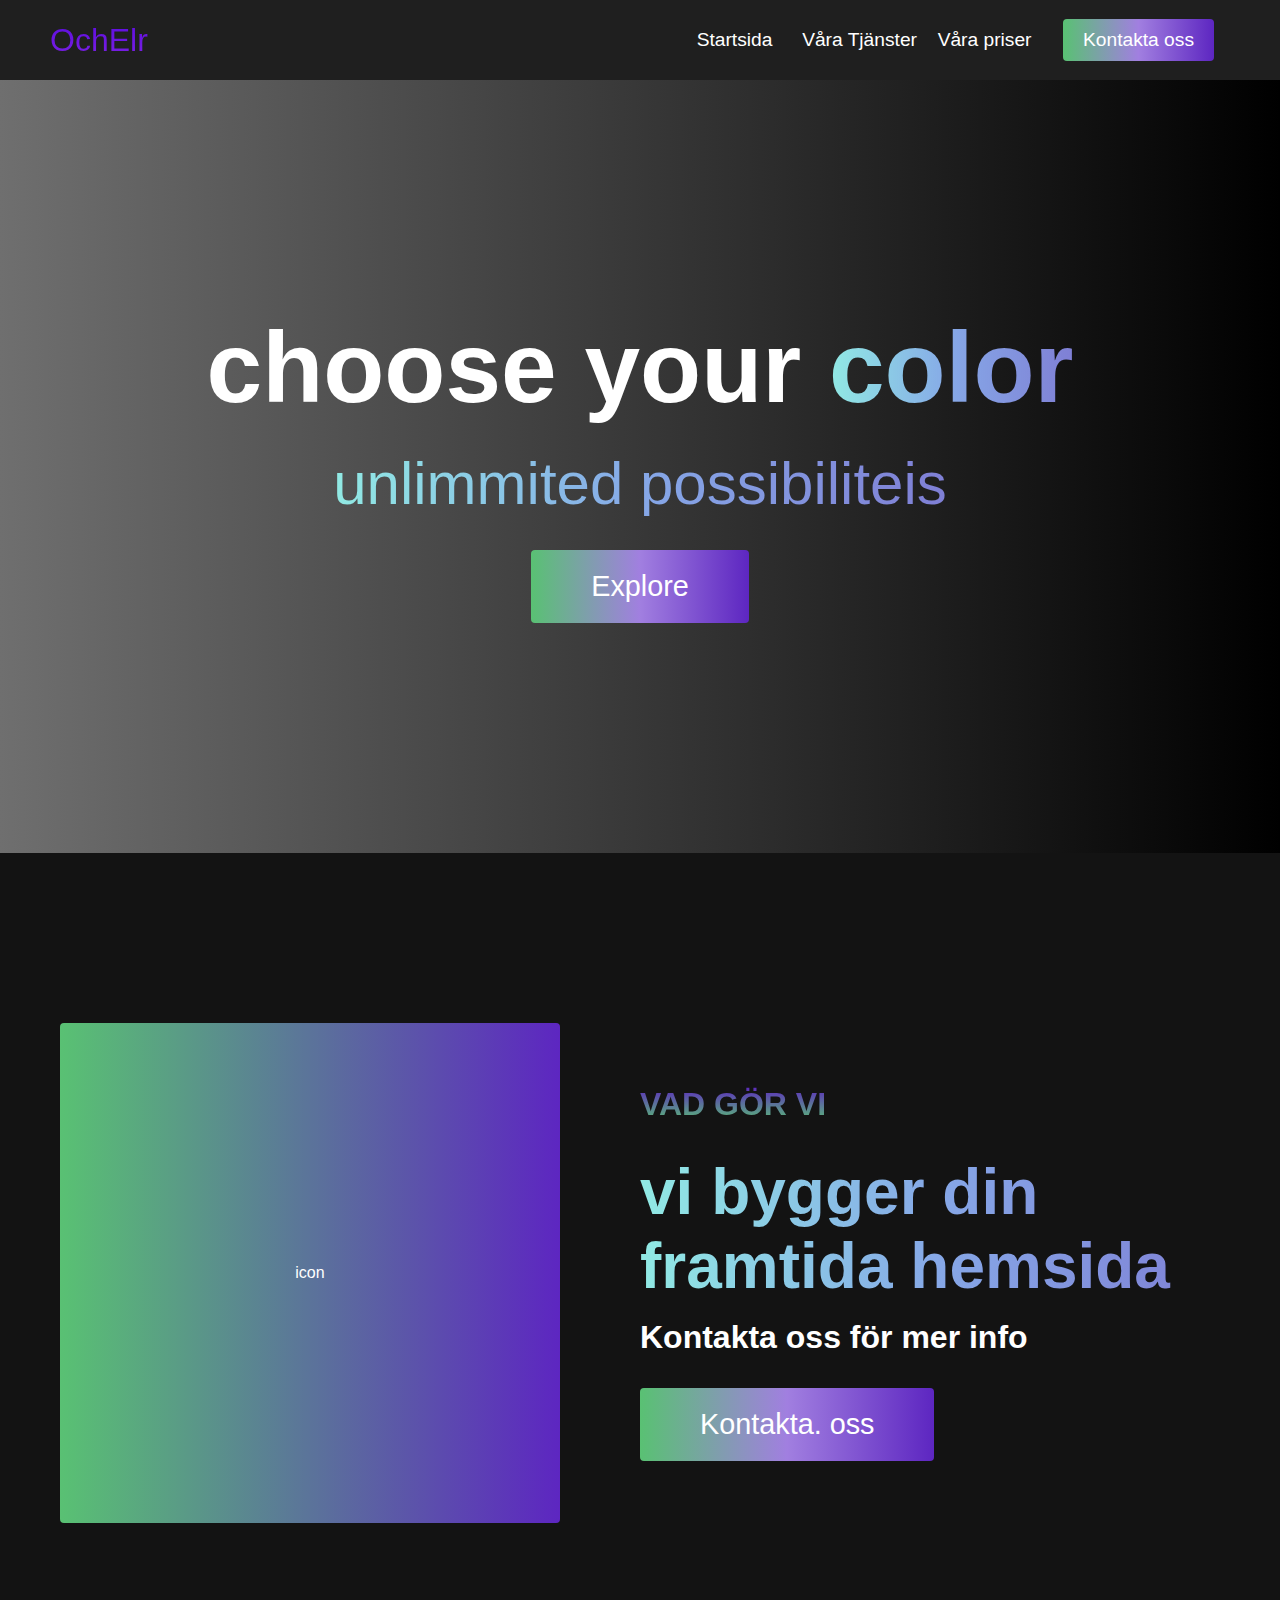
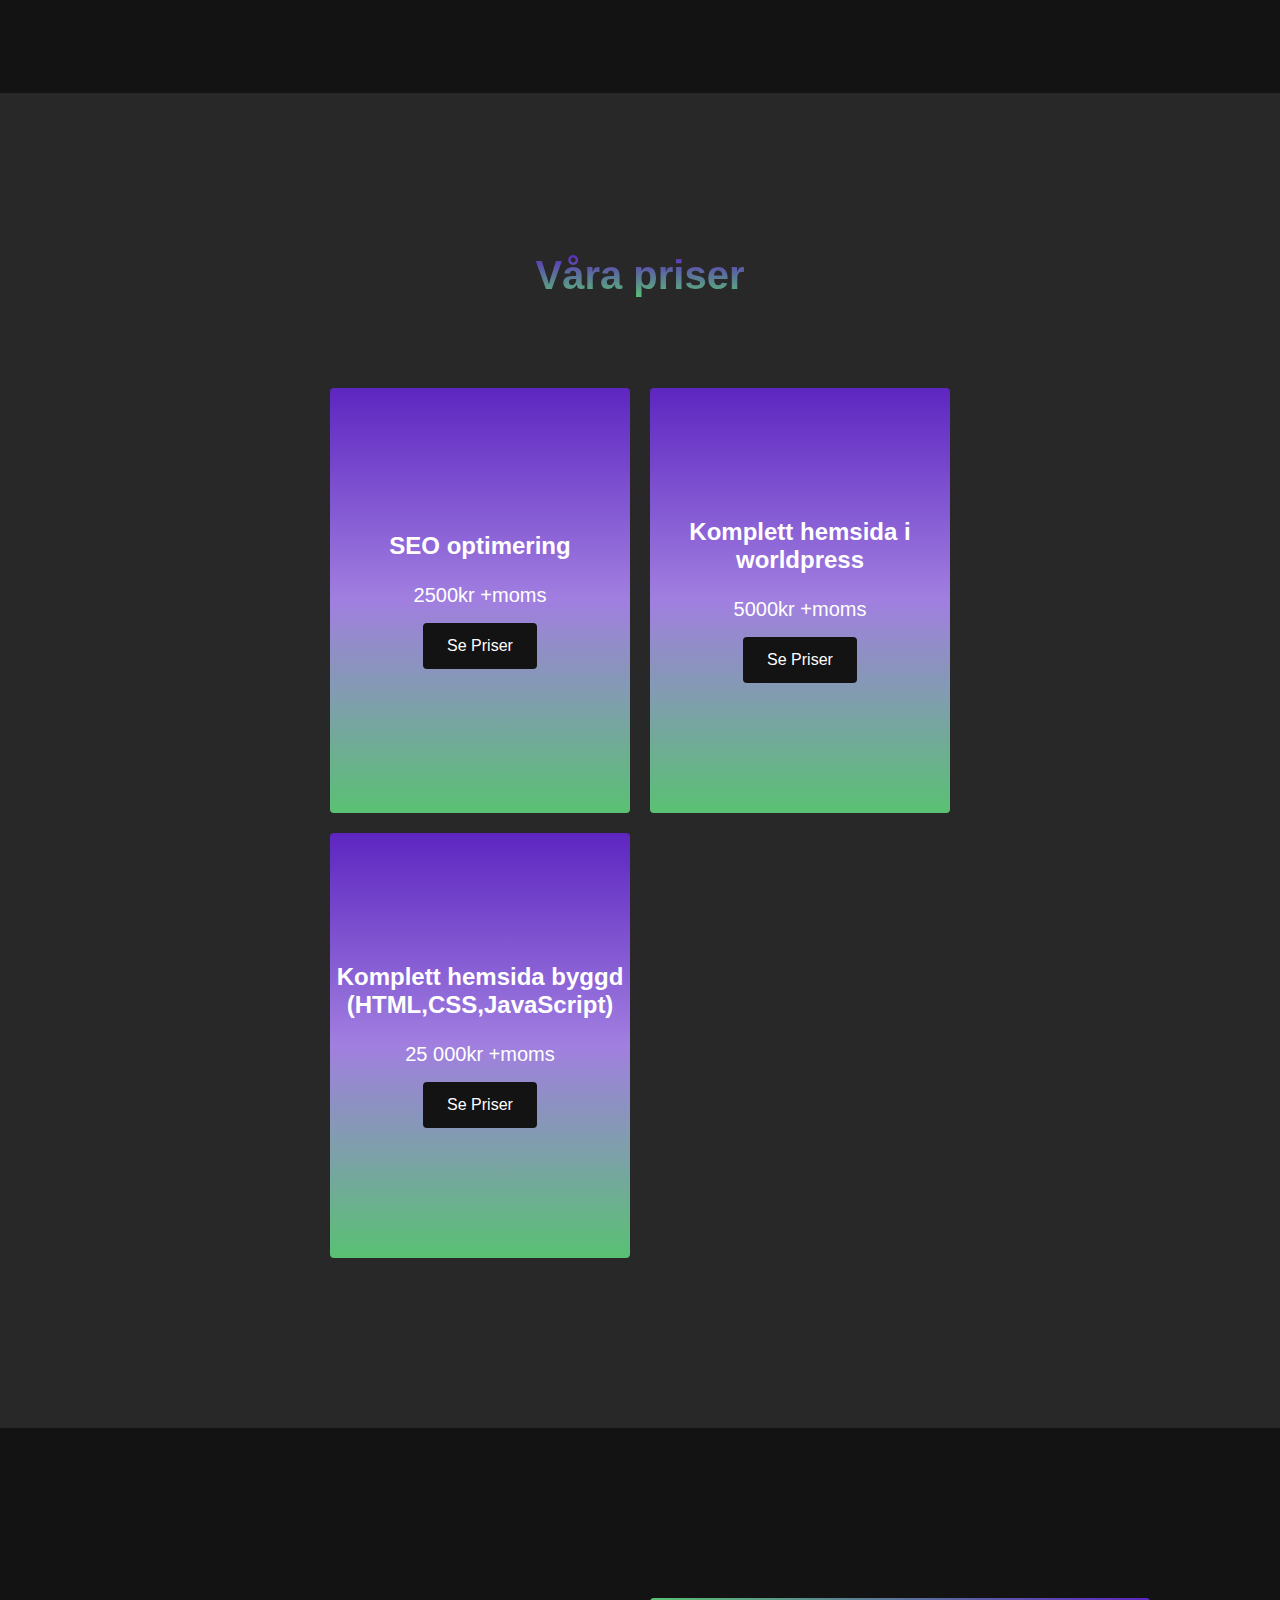
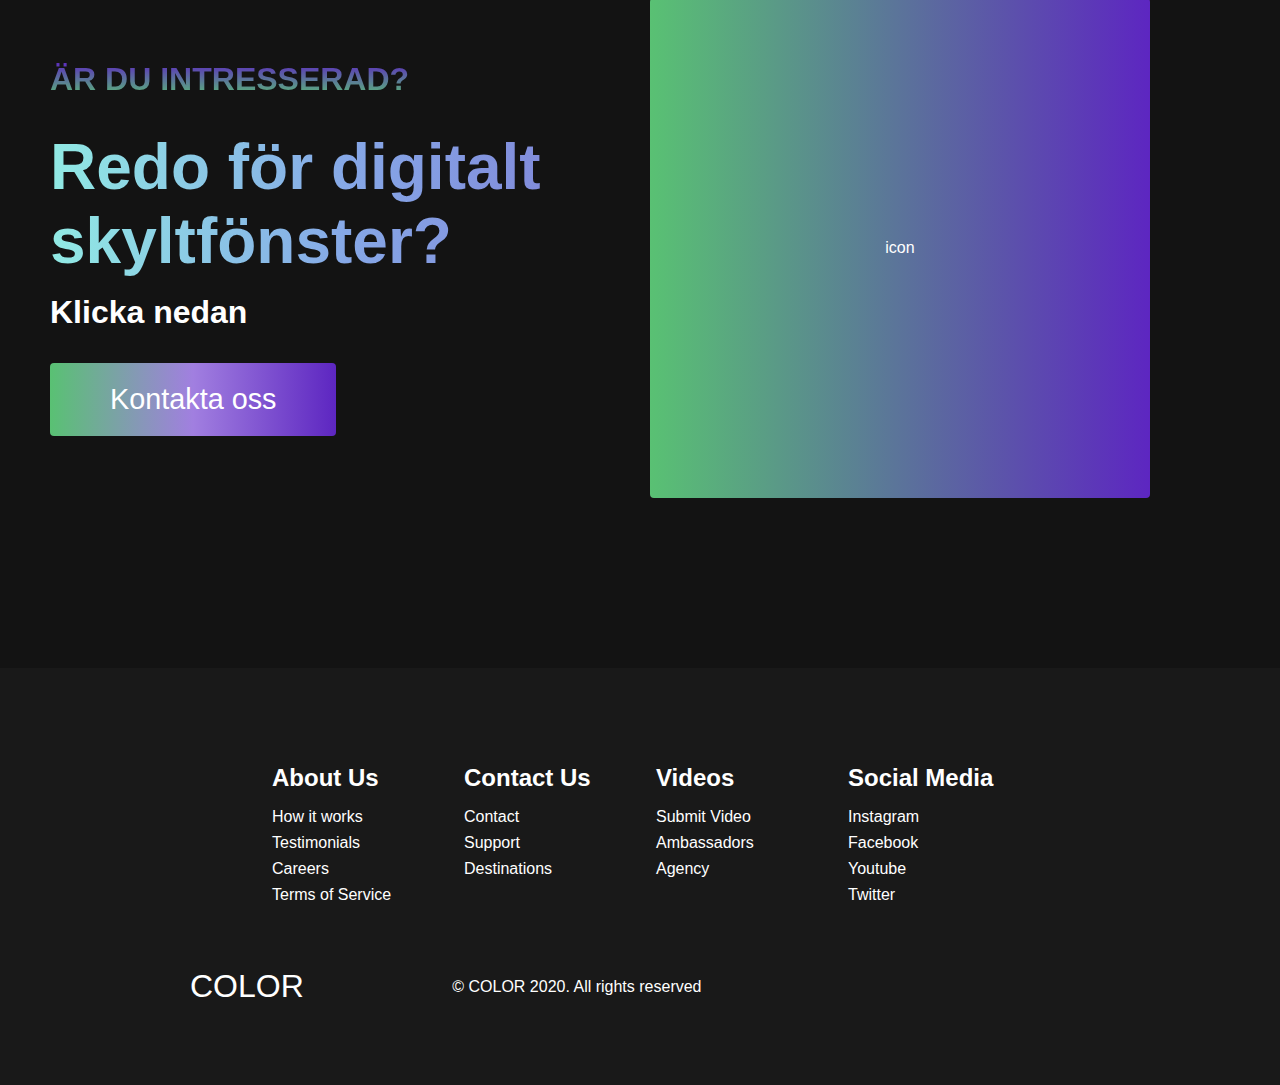
==== index.html @ 12c9c05d "hyhy" ====
<!DOCTYPE html>
<html lang="en">
<head>
    <meta charset="UTF-8">
    <meta http-equiv="X-UA-Compatible" content="IE=edge">
    <meta name="viewport" content="width=device-width, initial-scale=1.0">
    <title>OchElr</title>
    <link rel="stylesheet" href="styles.css">


</head>
<body>
    <!-- Navbar-->
    <nav class="navbar">
        <div class="navbar_container">
            <a href="#home" id="navbar_logo">OchElr</a>
            <div class="navbar_toggle" id="mobile-menu">
                <span class="bar"></span>
                <span class="bar"></span>
                <span class="bar"></span>
            </div>
            <ul class="navbar_menu">

                <li class="navbar_item">
                    <a href="#home" class="navbar_links" id="home-page"> Startsida</a>
                </li> 

                <li class="navbar_item">
                    <a href="#tjanster" class="navbar_links" id="tjanster-page"> Våra Tjänster</a>
                </li>

                <li class="navbar_item">
                    <a href="#priser" class="navbar_links" id="priser-page"> Våra priser</a>
                </li>

                <li class="navbar_btn">
                    <a href="#kontakta" class="button" id="kontakta"> Kontakta oss</a>
                </li>

            </ul>
        </div>


    </nav>

    <!--Hero section-->

    <div class="hero" id="home">
        <div class="hero_container">
            <h1 class="hero_heading"> choose your <span>color</span></h1>
            <p class="hero_description">unlimmited possibiliteis</p>
            <button class="main_btn"><a href="#">Explore</a></button>
        </div>
    </div>



    <!-- section 'åpk'erh-->
    <div class="main" id="tjanster">
        <div class="main_container">
            <div class="main_img_container">
                <div class="main_img_card">icon</div>
            </div>
            <div class="main_content">
                <h1>vad gör vi </h1>
                <h2>vi bygger din framtida hemsida</h2>
                <p>Kontakta oss för mer info</p>
                <button class="main_btn"><a href="#">Kontakta. oss</a></button>
            </div>
        </div>
    </div>

    <!--Priser section-->

    <div class="priser" id="priser">
        <h1>Våra priser</h1>
        <div class="priser_wrapper">

            <div class="priser_card">
                <h2>SEO optimering</h2>
                <p>2500kr +moms</p>
                <div class="priser_btn"><a href="./priser/priser.html"><button>Se Priser</button></div></a>
            </div>


            <div class="priser_card">
                <h2>Komplett hemsida i worldpress</h2>
                <p>5000kr +moms</p>
                <div class="priser_btn"><button>Se Priser</button></div>
            </div>


            <div class="priser_card">
                <h2>Komplett hemsida byggd (HTML,CSS,JavaScript)</h2>
                <p>25 000kr +moms</p>
                <div class="priser_btn"><button> Se Priser</button></div>
            </div>


        </div>
    </div>

    <!--kontakta -->
    
    <div class="main" id="kontakta">
        <div class="main_container">
            <div class="main_content">
                <h1>Är du intresserad? </h1>
                <h2>Redo för digitalt skyltfönster?</h2>
                <p>Klicka nedan</p>
                <button class="main_btn"><a href="#">Kontakta oss</a></button>
            </div>
            <div class="main_img_container">
                <div class="main_img_card">icon</div>
            </div>
        </div>
    </div>

    
     <!-- Footer Section -->
     <div class="footer__container">
        <div class="footer__links">
          <div class="footer__link--wrapper">
            <div class="footer__link--items">
              <h2>About Us</h2>
              <a href="/sign__up">How it works</a> <a href="/">Testimonials</a>
              <a href="/">Careers</a> <a href="/">Terms of Service</a>
            </div>
            <div class="footer__link--items">
              <h2>Contact Us</h2>
              <a href="/">Contact</a> <a href="/">Support</a>
              <a href="/">Destinations</a>
            </div>
          </div>
          <div class="footer__link--wrapper">
            <div class="footer__link--items">
              <h2>Videos</h2>
              <a href="/">Submit Video</a> <a href="/">Ambassadors</a>
              <a href="/">Agency</a>
            </div>
            <div class="footer__link--items">
              <h2>Social Media</h2>
              <a href="/">Instagram</a> <a href="/">Facebook</a>
              <a href="/">Youtube</a> <a href="/">Twitter</a>
            </div>
          </div>
        </div>
        <section class="social__media">
          <div class="social__media--wrap">
            <div class="footer__logo">
              <a href="/" id="footer__logo">COLOR</a>
            </div>
            <p class="website__rights">© COLOR 2020. All rights reserved</p>
            <div class="social__icons">
              <a href="/" class="social__icon--link" target="_blank"
                ><i class="fab fa-facebook"></i
              ></a>
              <a href="/" class="social__icon--link"
                ><i class="fab fa-instagram"></i
              ></a>
              <a href="/" class="social__icon--link"
                ><i class="fab fa-youtube"></i
              ></a>
              <a href="/" class="social__icon--link"
                ><i class="fab fa-linkedin"></i
              ></a>
              <a href="/" class="social__icon--link"
                ><i class="fab fa-twitter"></i
              ></a>
            </div>
          </div>
        </section>
      </div>

<script src="app.js"></script>    
</body>
</html>
---- styles.css ----
*{
    box-sizing: border-box;
    margin: 0;
    padding: 0;
    font-family: 'Kumbh sans', sans-serif;
    scroll-behavior: smooth;
}

.navbar{
    background: #1f1f1f;
    height: 80px;
    display: flex;
    justify-content: center;
    align-items: center;
    font-size: 1.2rem;
    position: sticky;
    top: 0;
    z-index: 999;
}

.navbar_container{
    display: flex;
    justify-content: space-between;
    height: 80px;
    z-index: 1;
    width: 100%;
    max-width: 1300px;
    margin: 0 auto;
    padding: 0 50px;
}

#navbar_logo{
    background-color: #4A00E0;
    background-image: linear-gradient(to top, #8E2DE2 0%, #4A00E0 100%);
    background-size: 100%;
    -webkit-background-clip: text;
    -moz-background-clip: text;
    -webkit-text-fill-color: transparent;
    -moz-text-fill-color: transparent;
    display: flex;
    align-items: center;
    cursor: pointer;
    text-decoration: none;
    font-size: 2rem;
}

.navbar_menu{
    display: flex;
    align-items: center;
    list-style: none;
}

.navbar_item{
    height: 80px;
}

.navbar_links{
    color: #ffff;
    display: flex;
    align-items: center;
    justify-content: center;
    width: 125px;
    text-decoration: none;
    height: 100%;
    transition: all 0.3s ease;
}

.navbar_btn{
    display: flex;
    justify-content: center;
    align-items: center;
    padding: 0 1rem;
    width: 100%;
}

.button{
    display: flex;
    justify-content: center;
    align-items: center;
    text-decoration: none;
    padding: 10px 20px;
    height: 100%;
    width: 100%;
    border: none;
    outline: none;
    border-radius: 4px;
    background: #833ab4;
    background: -webkit-linear-gradient(to right, #59C173, #a17fe0, #5D26C1 );
    background: linear-gradient(to right, #59C173, #a17fe0, #5D26C1 );
    color: #fff;
    transition: all 0.3s ease;
}

.navbar_links:hover{
    color: #9518fc;
    transition: all 0.3s ease;
}


@media screen and (max-width: 960px){

    .navbar_container{
        display: flex;
        justify-content: space-between;
        height: 80px;
        z-index: 1;
        width: 100%;
        max-width: 1300px;
        padding: 0;
    }

    .navbar_menu{
        display: grid;
        grid-template-columns: auto;
        margin: 0;
        width: 100%;
        position: absolute;
        top: -1000px;
        opacity: 1;
        transition: all 0.5s ease;
        z-index:-1 ;
        background: #131313;
    }

    .navbar_menu.active{
        background: #131313;
        top: 100%;
        opacity: 1;
        transition: all 0.5s ease;
        z-index: 99;
        height: 60vh;
        font-size: 1.6rem;
    }
    #navbar_logo{
        padding-left: 25px;
    }

    .navbar_toggle .bar {
        width: 25px;
        height: 3px;
        margin: 5px auto;
        transition: all 0.3s ease-in-out;
        background: #fff;
    }
    .navbar_item{
        width: 100%;
    }

    .navbar_links{
        text-align: center;
        padding: 2rem;
        width: 100%;
        display: table;
    }

    .navbar_btn {
        padding-bottom: 2rem;
    }

    .button{
        display: flex;
        justify-content: center;
        align-items: center;
        width: 80%;
        height: 80px;
        margin: 0;
    }

    #mobile-menu{
        position: absolute;
        top: 20%;
        right: 5%;
        transform: translate(5%, 20%);
    }

    .navbar_toggle .bar{
        display: block;
        cursor: pointer;
    }

    #mobile-menu.is-active .bar:nth-child(2){
        opacity: 0;
    }

    #mobile-menu.is-active .bar:nth-child(1){
        transform: translateY(8px) rotate(45deg);
    }

    #mobile-menu.is-active .bar:nth-child(3){
        transform: translateY(-8px) rotate(-45deg);
    }
}

/* Hero section*/

.hero{
    background: #5c5c5c;
    background: linear-gradient(to right, #6f6f6f, #000000);
    padding: 200px 0;
}

.hero_container{
    display: flex;
    flex-direction: column;
    justify-content: center;
    align-items: center;
    max-width: 1200px;
    margin: 0 auto;
    height: 90%;
    text-align: center;
    padding: 30px;
}

.hero_heading{
    font-size: 100px;
    margin-bottom: 24px ;
    color: #fff;
}

.hero_heading span {
    background: #7F7FD5;  /* fallback for old browsers */
background: -webkit-linear-gradient(to right, #91EAE4, #86A8E7, #7F7FD5);  /* Chrome 10-25, Safari 5.1-6 */
background: linear-gradient(to right, #91EAE4, #86A8E7, #7F7FD5); /* W3C, IE 10+/ Edge, Firefox 16+, Chrome 26+, Opera 12+, Safari 7+ */

background-size: 100%;
-webkit-background-clip: text;
-moz-background-clip: text;
-webkit-text-fill-color: transparent;
-moz-text-fill-color:transparent;
}

.hero_description{
    font-size: 60px;
    background: #da22ff;  /* fallback for old browsers */
    background: -webkit-linear-gradient(to right, #91EAE4, #86A8E7, #7F7FD5);  /* Chrome 10-25, Safari 5.1-6 */
    background: linear-gradient(to right, #91EAE4, #86A8E7, #7F7FD5); /* W3C, IE 10+/ Edge, Firefox 16+, Chrome 26+, Opera 12+, Safari 7+ */
    background-size: 100%;
    -webkit-background-clip: text;
    -moz-background-clip: text;
    -webkit-text-fill-color: transparent;
    -moz-text-fill-color:transparent;

}

.highlight{
    border-bottom: 4px solid rgb(132, 0, 255);
}

@media screen and (max-width: 768) {
    .hero_heading{
        font-size: 60px;
    }
    
    .hero_description{
        font-size: 40px;
    }
}

/*section*/

.main{
    background-color: #131313;
    padding: 10rem 0;
}

.main_container{
    display: grid;
    grid-template-columns: 1fr 1fr;
    align-items: center;
    justify-content: center;
    margin: 0 auto;
    height: 90%;
    z-index: 1;
    width: 100%;
    max-width: 1300px;
    padding: 0 50px;
}

.main_content{
    color: #fff;
    width: 100%;
}

.main_content h1{
    font-size: 2rem;
    background-color: #59C173;
    background-image: linear-gradient(to top, #59C173 0%, #5D26C1 100%);
    background-size: 100%;
    -webkit-background-clip: text;
    -moz-background-clip: text;
    -webkit-text-fill-color: transparent;
    -moz-text-fill-color: transparent;
    text-transform: uppercase;
    margin-bottom: 32px;
}

.main_content h2{
    font-size: 4rem;
    background: #59C173;  /* fallback for old browsers */
    background: -webkit-linear-gradient(to right, #91EAE4, #86A8E7, #7F7FD5);  /* Chrome 10-25, Safari 5.1-6 */
    background: linear-gradient(to right, #91EAE4, #86A8E7, #7F7FD5); /* W3C, IE 10+/ Edge, Firefox 16+, Chrome 26+, Opera 12+, Safari 7+ */
    background-size: 100%;
    -webkit-background-clip: text;
    -moz-background-clip: text;
    -webkit-text-fill-color: transparent;
    -moz-text-fill-color:transparent;
    
}

.main_content p{
    margin-top: 1rem;
    font-size: 2rem;
    font-weight: 700;
}

.main_btn{
    font-size: 1.8rem;
    background: #833ab4;
    background: -webkit-linear-gradient(to right, #59C173, #a17fe0, #5D26C1 );
    background: linear-gradient(to right, #59C173, #a17fe0, #5D26C1 );
    padding: 20px 60px;
    border: none;
    border-radius: 4px;
    margin-top: 2rem;
    cursor: pointer;
    position: relative;
    transition: all 0.35s;
    outline: none;
}

.main_btn a{
    position: relative;
    z-index: 2;
    color: #fff;
    text-decoration: none;
}

.main_btn::after{
    position: absolute;
    content: '';
    top: 0;
    left: 0;
    width: 0;
    height: 100%;
    background:#59C173;
    transition: all 0.35s;
    border-radius: 4px;
}
.main_btn:hover{
    color: #fff;
}

.main_btn:hover:after{
    width: 100%;
}

.main_img_container{
    text-align: center;
}

.main_img_card{
    margin: 10px;
    height: 500px;
    width: 500px;
    border-radius: 4px;
    display: flex;
    flex-direction: column;
    justify-content: center;
    color: #fff;
    background-image: linear-gradient(to right, #59C173, #5D26C1  100%);
}

/* Mobile Responsive */
@media screen and (max-width: 1100px) {
    .main_container {
      display: grid;
      grid-template-columns: 1fr;
      align-items: center;
      justify-content: center;
      width: 100%;
      margin: 0 auto;
      height: 90%;
    }
  
    .main_img_container {
      display: flex;
      justify-content: center;
    }
  
    .main_img_card {
      height: 425px;
      width: 425px;
    }
  
    .main_content {
      text-align: center;
      margin-bottom: 4rem;
    }
  
    .main_content h1 {
      font-size: 2.5rem;
      margin-top: 2rem;
    }
  
    .main_content h2 {
      font-size: 3rem;
      justify-content: center;
    }
  
    .main_content p {
      margin-top: 1rem;
      font-size: 1.5rem;
    }
  }
  
  @media screen and (max-width: 480px) {
    .main_img_card {
      width: 250px;
      height: 250px;
    }
  
    
  
    .main_content h1 {
      font-size: 2rem;
      margin-top: 3rem;
    }
    .main_content h2 {
      font-size: 2rem;
      justify-content: center;
    }
  
    .main_content p {
      margin-top: 2rem;
    }
  
    .main_btn {
      padding: 12px 36px;
      margin: 2.5rem 0;
    }
  }

  .priser{
    background: #282828;
    display: flex;
    flex-direction: column;
    justify-content: center;
    align-items: center;
    height: 100%;
    padding: 10rem 0;
  }

  .priser h1{
    background-color: #59C173;
    background-image: linear-gradient(to top, #59C173 0%, #5D26C1 100%);
    background-size: 100%;
    -webkit-background-clip: text;
    -moz-background-clip: text;
    -webkit-text-fill-color: transparent;
    -moz-text-fill-color: transparent;
    margin-bottom: 5rem;
    font-size: 2.5rem;
    justify-content: center;
    text-align: center;
  }

  .priser_wrapper{
    display: grid;
    grid-template-columns: 1fr 1fr 1fr;
    grid-template-rows: 1fr;

  }

  .priser_card{
    margin: 10px;
    height: 425px;
    width: 300px;
    border-radius: 4px;
    display: flex;
    flex-direction: column;
    justify-content: center;
    color: #fff;
    background-image: linear-gradient(to right, #59C173 0%, #5D26C1 100%);
    transition: 0.3s ease-in;
    text-align: center;
  }

  .priser_card:nth-child(2){
    
    background: #59C173;  /* fallback for old browsers */
    background: -webkit-linear-gradient(to bottom, #5D26C1, #a17fe0, #59C173);  /* Chrome 10-25, Safari 5.1-6 */
    background: linear-gradient(to bottom, #5D26C1, #a17fe0, #59C173); /* W3C, IE 10+/ Edge, Firefox 16+, Chrome 26+, Opera 12+, Safari 7+ */
  }

  .priser_card:nth-child(1){
    
    background: #59C173;  /* fallback for old browsers */
    background: -webkit-linear-gradient(to bottom, #5D26C1, #a17fe0, #59C173);  /* Chrome 10-25, Safari 5.1-6 */
    background: linear-gradient(to bottom, #5D26C1, #a17fe0, #59C173); /* W3C, IE 10+/ Edge, Firefox 16+, Chrome 26+, Opera 12+, Safari 7+ */

  }

  .priser_card:nth-child(3){
    
    background: #59C173;  /* fallback for old browsers */
    background: -webkit-linear-gradient(to bottom, #5D26C1, #a17fe0, #59C173);  /* Chrome 10-25, Safari 5.1-6 */
    background: linear-gradient(to bottom, #5D26C1, #a17fe0, #59C173); /* W3C, IE 10+/ Edge, Firefox 16+, Chrome 26+, Opera 12+, Safari 7+ */

  }


  .priser_card p{
    text-align: center;
    margin-top: 24px;
    font-size: 20px;
  }

  .priser_btn{
    display: flex;
    justify-content: center;
    margin-top: 16px;
  }

  .priser_card button {
    color: #fff;
    padding: 14px 24px;
    border: none;
    outline: none;
    border-radius: 4px;
    background: #131313;
    font-size: 1rem;
  }
  .priser_card button:hover{
    cursor: pointer;
  }

  .priser_card:hover{
    transform: scale(1.075);
    transition: 0.3s ease-in;
    cursor: pointer;
  }

  @media screen and (max-width: 1300px){
    .priser_wrapper{
        grid-template-columns: 1fr 1fr;
    }
  }
    
  @media screen and (max-width: 768px){
    .priser_wrapper{
        grid-template-columns: 1fr;
    }
  }




  /*footer*/


  /* Footer CSS */
.footer__container {
    background-color: #191919;
    padding: 5rem 0;
    display: flex;
    flex-direction: column;
    justify-content: center;
    align-items: center;
  }
  
  #footer__logo {
    color: #fff;
    display: flex;
    align-items: center;
    cursor: pointer;
    text-decoration: none;
    font-size: 2rem;
  }
  
  .footer__links {
    width: 100%;
    max-width: 1000px;
    display: flex;
    justify-content: center;
  }
  
  .footer__link--wrapper {
    display: flex;
  }
  
  .footer__link--items {
    display: flex;
    flex-direction: column;
    align-items: flex-start;
    margin: 16px;
    text-align: left;
    width: 160px;
    box-sizing: border-box;
  }
  
  .footer__link--items h2 {
    margin-bottom: 16px;
    color: #fff;
  }
  
  .footer__link--items a {
    color: #fff;
    text-decoration: none;
    margin-bottom: 0.5rem;
    transition: 0.3 ease-out;
  }
  
  .footer__link--items a:hover {
    color: #e9e9e9;
    transition: 0.3 ease-out;
  }
  
  .social__icon--link {
    color: #fff;
    font-size: 24px;
  }
  
  .social__media {
    max-width: 1000px;
    width: 100%;
  }
  
  .social__media--wrap {
    display: flex;
    justify-content: space-between;
    align-items: center;
    width: 90%;
    max-width: 1000px;
    margin: 40px auto 0 auto;
  }
  
  .social__icons {
    display: flex;
    justify-content: space-between;
    align-items: center;
    width: 240px;
  }
  
  .website__rights {
    color: #fff;
  }
  
  @media screen and (max-width: 820px) {
    .footer__links {
      padding-top: 2rem;
    }
  
    #footer__logo {
      margin-bottom: 2rem;
    }
  
    .website__rights {
      margin-bottom: 2rem;
    }
  
    .footer__link--wrapper {
      flex-direction: column;
    }
  
    .social__media--wrap {
      flex-direction: column;
    }
  }
  
  @media screen and (max-width: 480px) {
    .footer__link--items {
      margin: 0;
      padding: 10px;
      width: 100%;
    }
  }
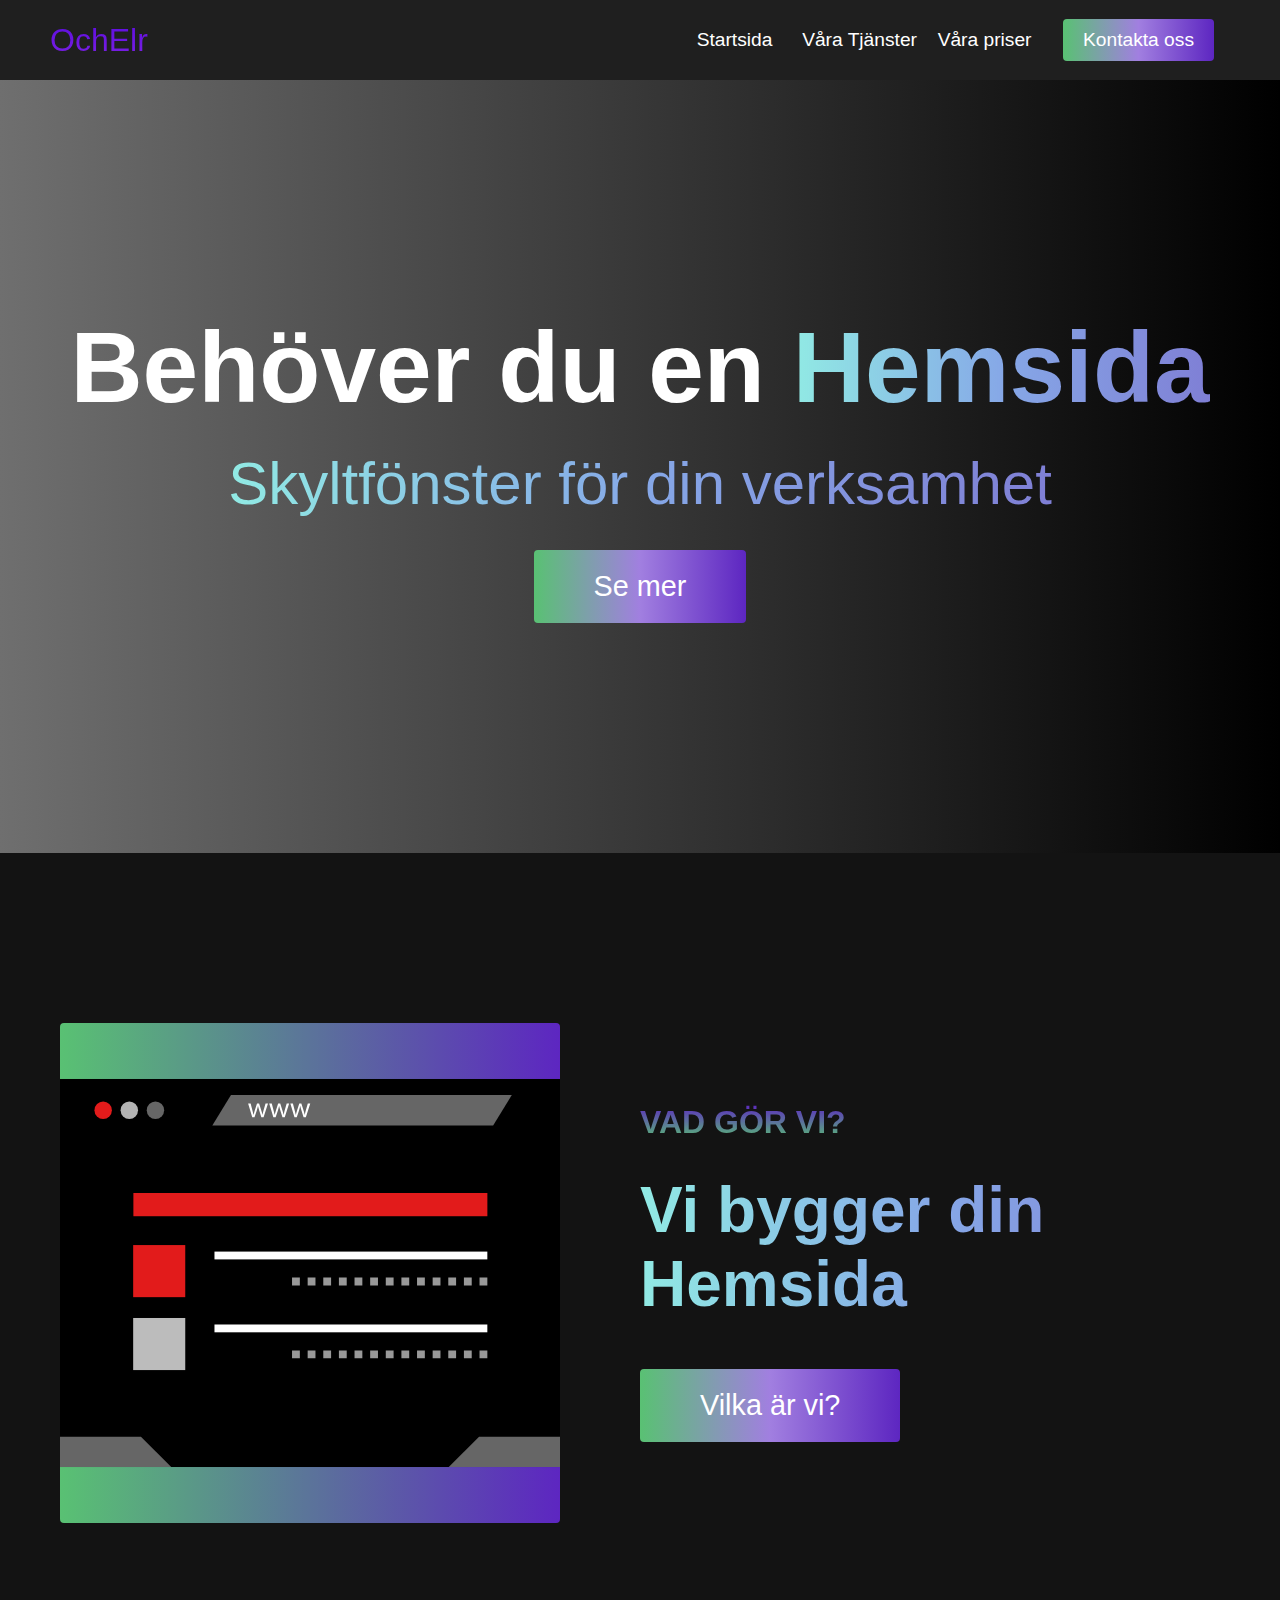
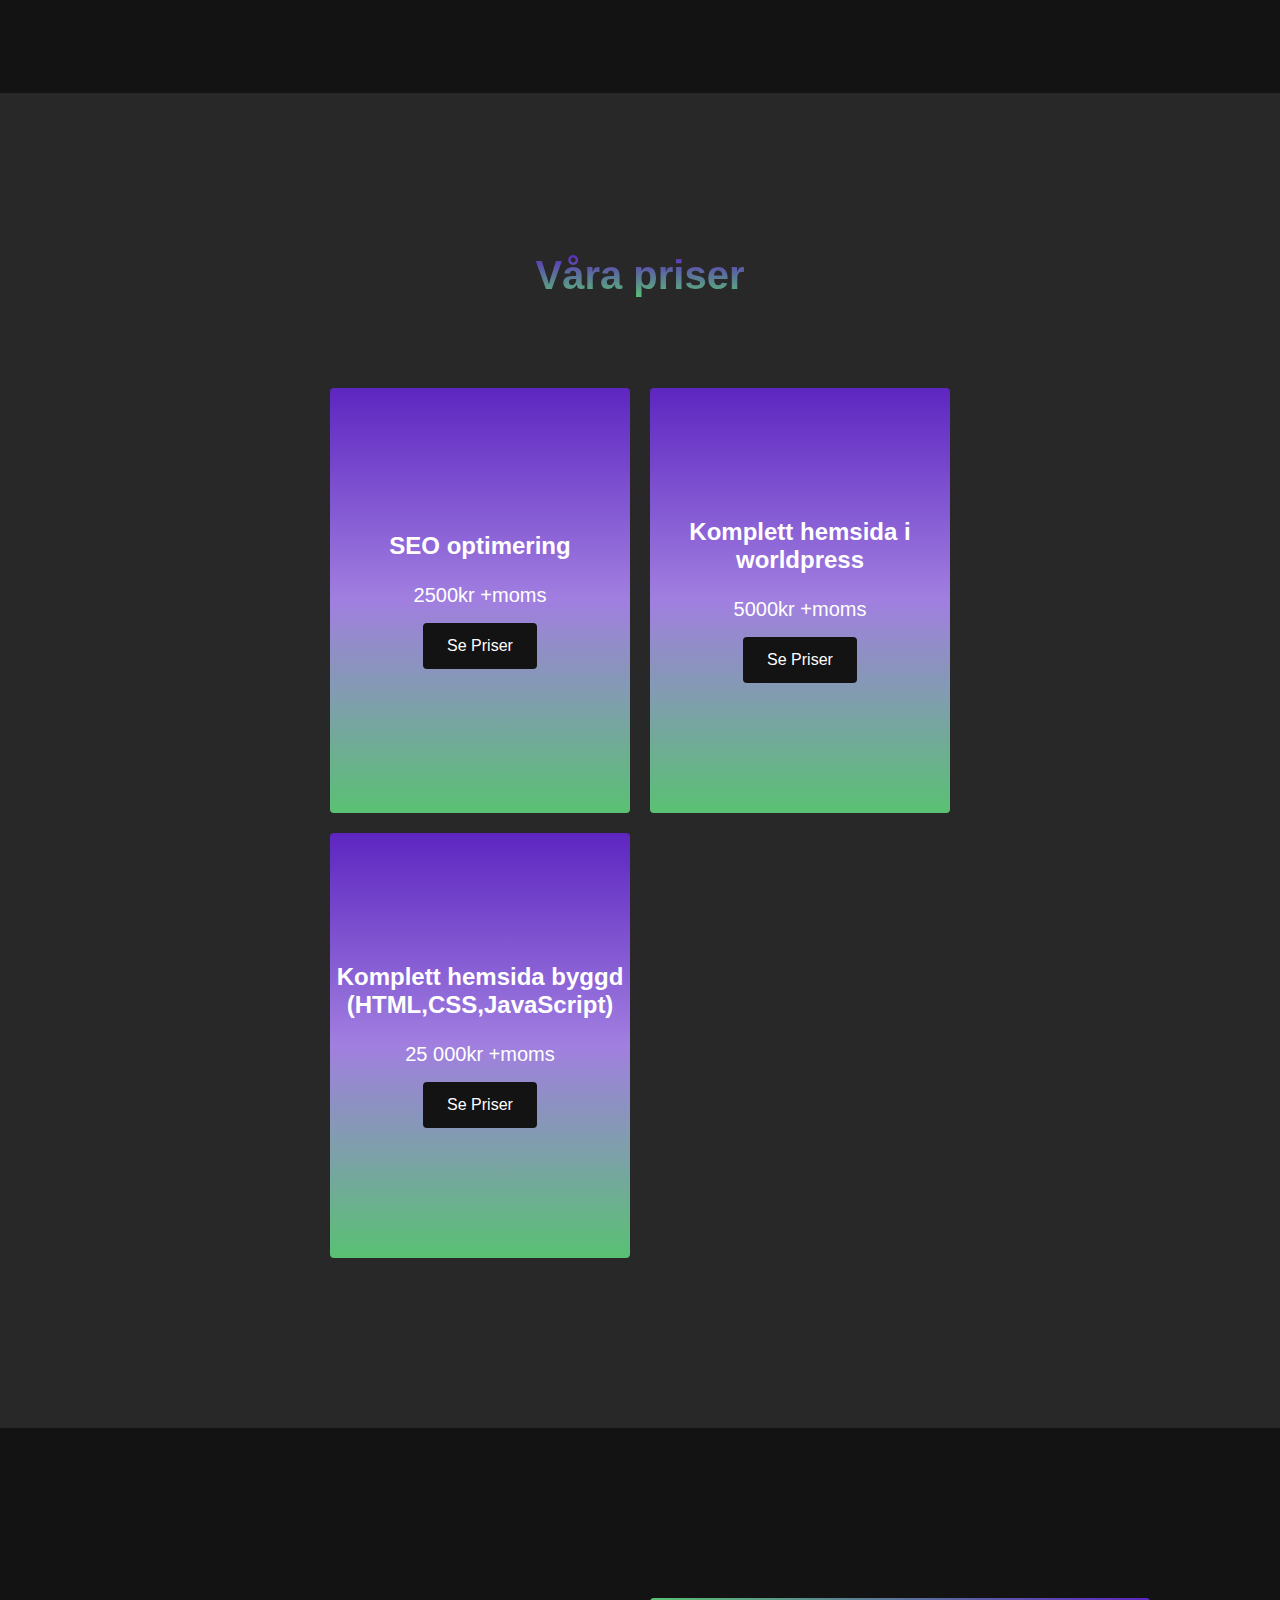
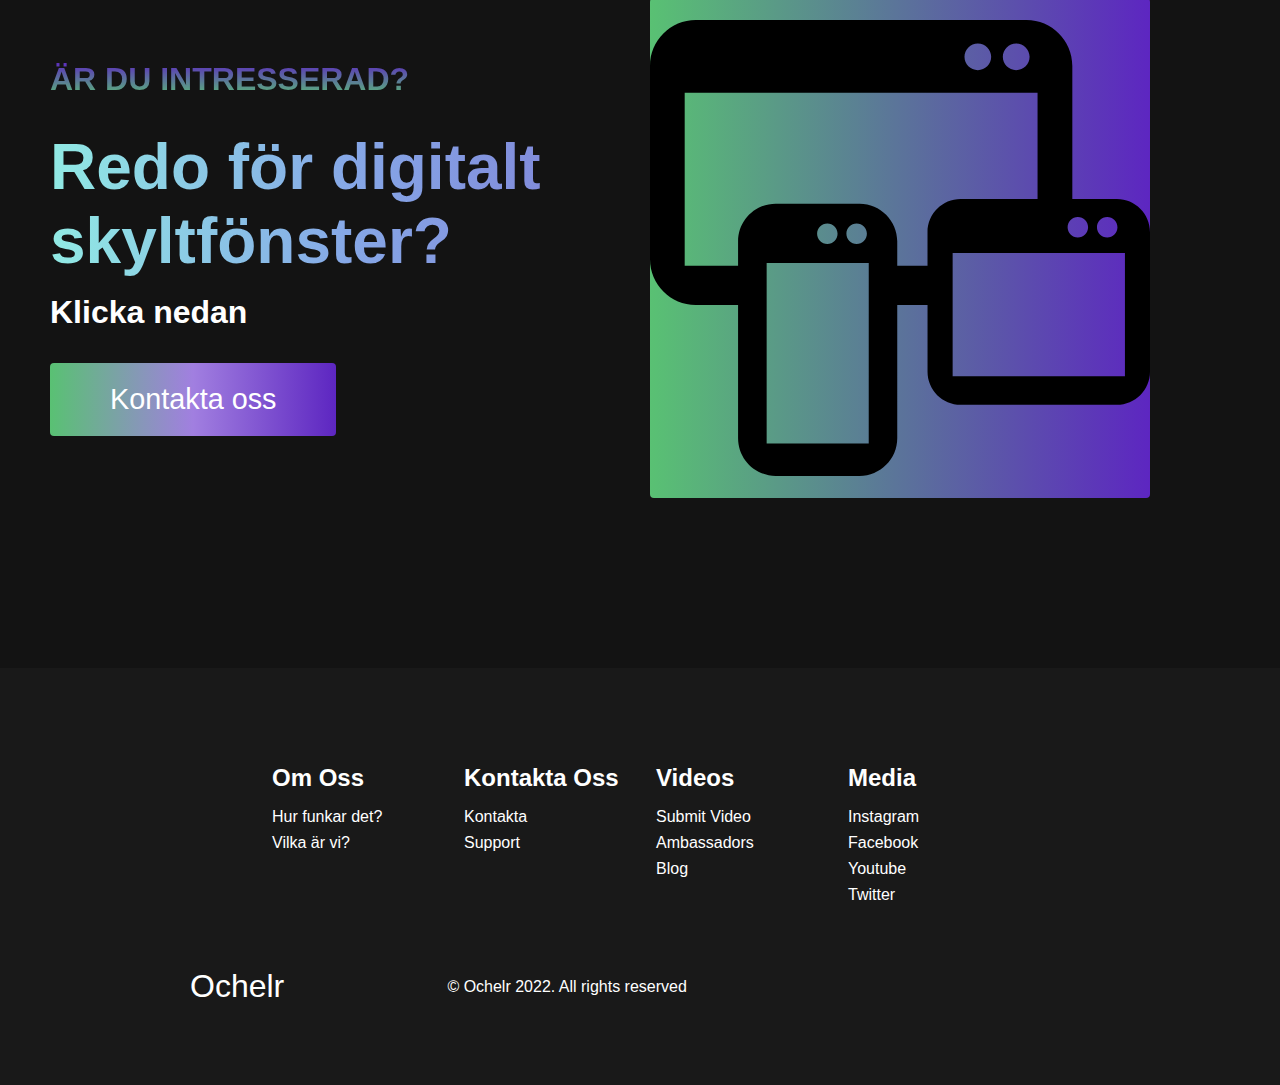
==== commit 127b7373: "udtrat" ====
--- a/index.html
+++ b/index.html
@@ -6,7 +6,7 @@
     <meta name="viewport" content="width=device-width, initial-scale=1.0">
     <title>OchElr</title>
     <link rel="stylesheet" href="styles.css">
-
+    <link rel="shortcut icon" href="icons8-modern-server-computer-stacked-on-each-other-tal-revivo-green-32.png">
 
 </head>
 <body>
@@ -47,25 +47,25 @@
 
     <div class="hero" id="home">
         <div class="hero_container">
-            <h1 class="hero_heading"> choose your <span>color</span></h1>
-            <p class="hero_description">unlimmited possibiliteis</p>
-            <button class="main_btn"><a href="#">Explore</a></button>
+            <h1 class="hero_heading"> Behöver du en  <span> Hemsida </span></h1>
+            <p class="hero_description">Skyltfönster för din verksamhet</p>
+            <button class="main_btn"><a href="#priser">Se mer </a></button>
         </div>
     </div>
 
 
 
-    <!-- section 'åpk'erh-->
+    <!-- section vad gör vi?-->
     <div class="main" id="tjanster">
         <div class="main_container">
             <div class="main_img_container">
-                <div class="main_img_card">icon</div>
+                <div class="main_img_card"> <img src="web-ui-svgrepo-com.svg"/></div>
             </div>
             <div class="main_content">
-                <h1>vad gör vi </h1>
-                <h2>vi bygger din framtida hemsida</h2>
-                <p>Kontakta oss för mer info</p>
-                <button class="main_btn"><a href="#">Kontakta. oss</a></button>
+                <h1>Vad gör vi? </h1>
+                <h2>Vi bygger din Hemsida</h2>
+                <p></p>
+                <button class="main_btn"><a href="#kontakta">Vilka är vi?</a></button>
             </div>
         </div>
     </div>
@@ -111,35 +111,37 @@
                 <button class="main_btn"><a href="#">Kontakta oss</a></button>
             </div>
             <div class="main_img_container">
-                <div class="main_img_card">icon</div>
+                <div class="main_img_card"> <img src="web-pages-svgrepo-com.svg"> </div>
             </div>
         </div>
     </div>
 
     
      <!-- Footer Section -->
+
+
      <div class="footer__container">
         <div class="footer__links">
           <div class="footer__link--wrapper">
             <div class="footer__link--items">
-              <h2>About Us</h2>
-              <a href="/sign__up">How it works</a> <a href="/">Testimonials</a>
-              <a href="/">Careers</a> <a href="/">Terms of Service</a>
+              <h2>Om Oss</h2>
+              <a href="/sign__up">Hur funkar det?</a> <a href="/">Vilka är vi?</a>
+              <a href="/"></a> <a href="/"></a>
             </div>
             <div class="footer__link--items">
-              <h2>Contact Us</h2>
-              <a href="/">Contact</a> <a href="/">Support</a>
-              <a href="/">Destinations</a>
+              <h2>Kontakta Oss</h2>
+              <a href="/">Kontakta</a> <a href="/">Support</a>
+              <a href="/"></a>
             </div>
           </div>
           <div class="footer__link--wrapper">
             <div class="footer__link--items">
               <h2>Videos</h2>
               <a href="/">Submit Video</a> <a href="/">Ambassadors</a>
-              <a href="/">Agency</a>
+              <a href="/">Blog</a>
             </div>
             <div class="footer__link--items">
-              <h2>Social Media</h2>
+              <h2>Media</h2>
               <a href="/">Instagram</a> <a href="/">Facebook</a>
               <a href="/">Youtube</a> <a href="/">Twitter</a>
             </div>
@@ -148,9 +150,9 @@
         <section class="social__media">
           <div class="social__media--wrap">
             <div class="footer__logo">
-              <a href="/" id="footer__logo">COLOR</a>
+              <a href="/" id="footer__logo">Ochelr</a>
             </div>
-            <p class="website__rights">© COLOR 2020. All rights reserved</p>
+            <p class="website__rights">© Ochelr 2022. All rights reserved</p>
             <div class="social__icons">
               <a href="/" class="social__icon--link" target="_blank"
                 ><i class="fab fa-facebook"></i
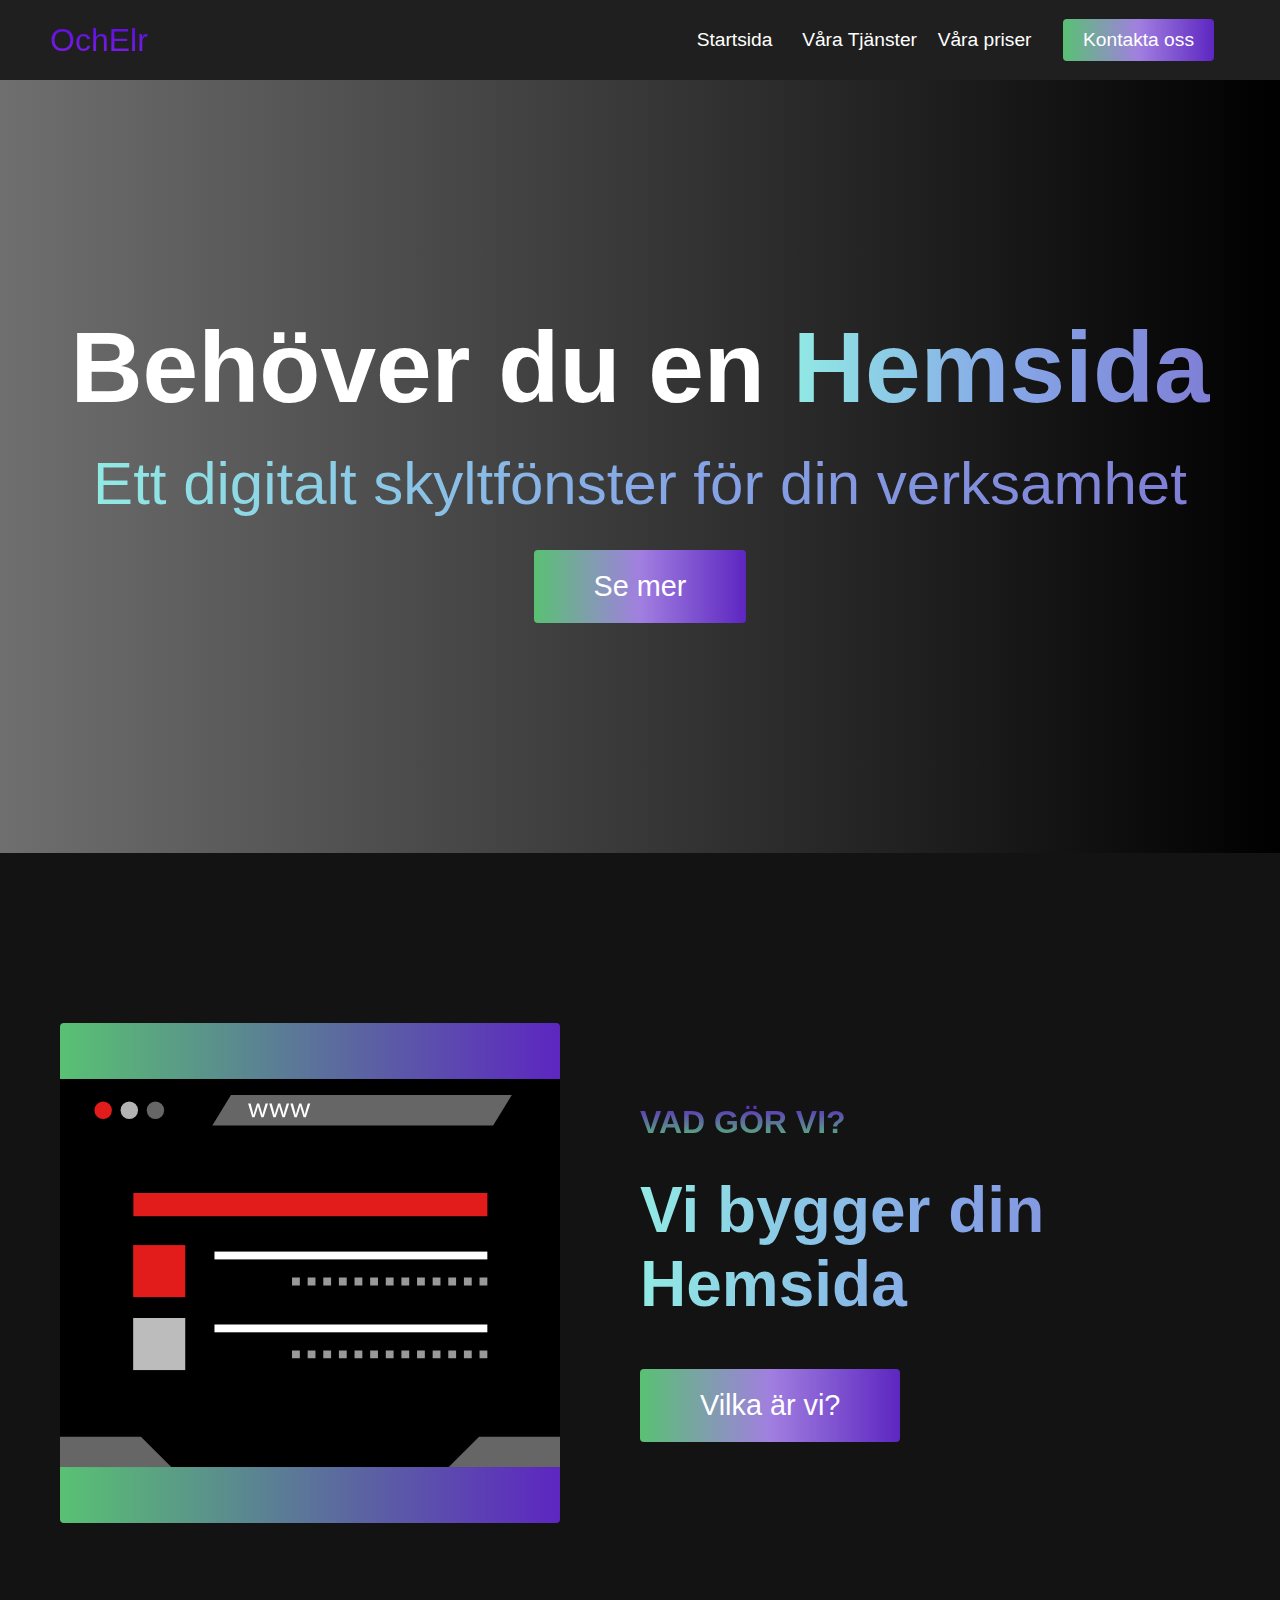
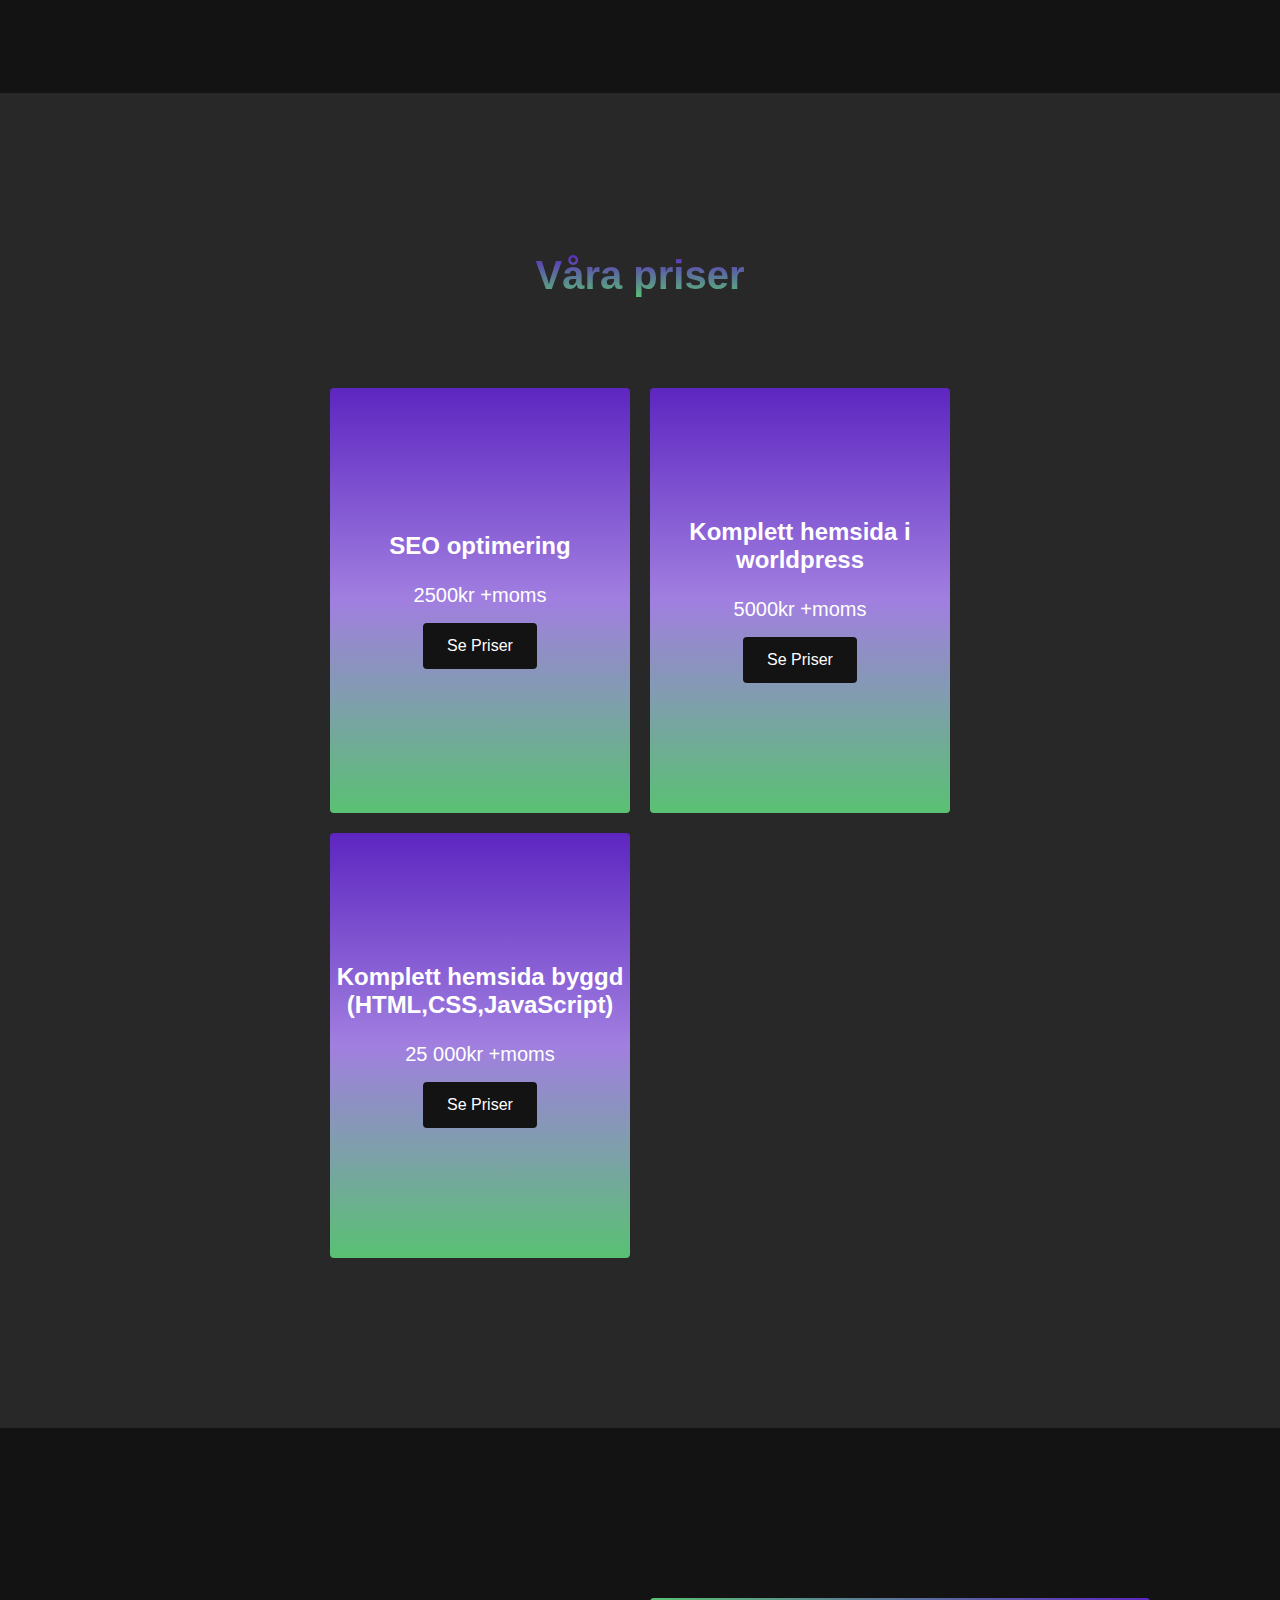
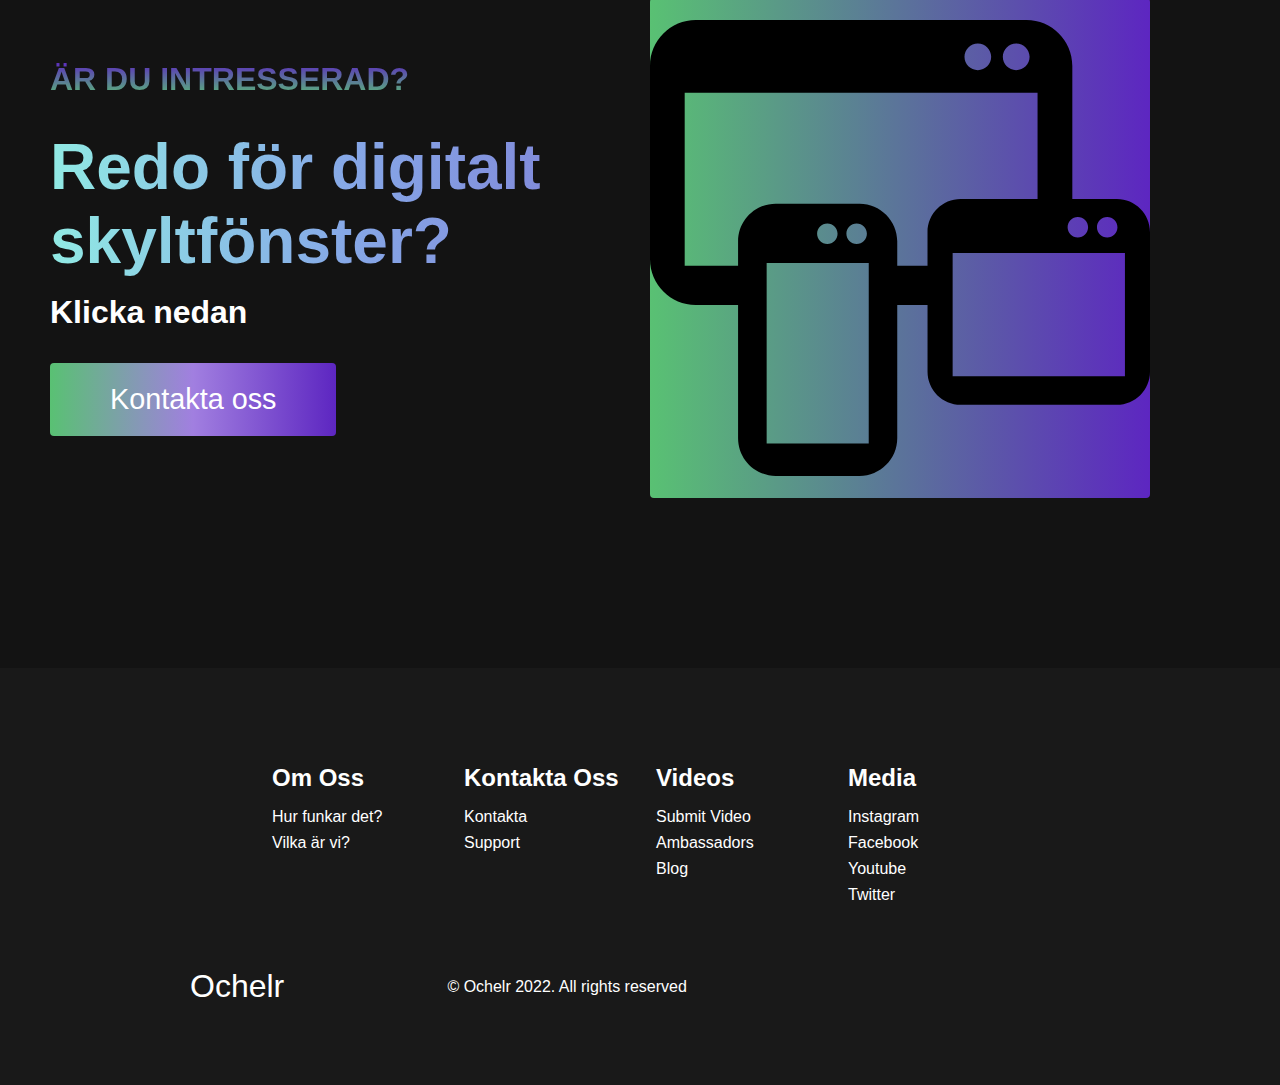
==== commit 027c3d00: "huhugugu" ====
--- a/index.html
+++ b/index.html
@@ -48,7 +48,7 @@
     <div class="hero" id="home">
         <div class="hero_container">
             <h1 class="hero_heading"> Behöver du en  <span> Hemsida </span></h1>
-            <p class="hero_description">Skyltfönster för din verksamhet</p>
+            <p class="hero_description">Ett digitalt skyltfönster för din verksamhet</p>
             <button class="main_btn"><a href="#priser">Se mer </a></button>
         </div>
     </div>
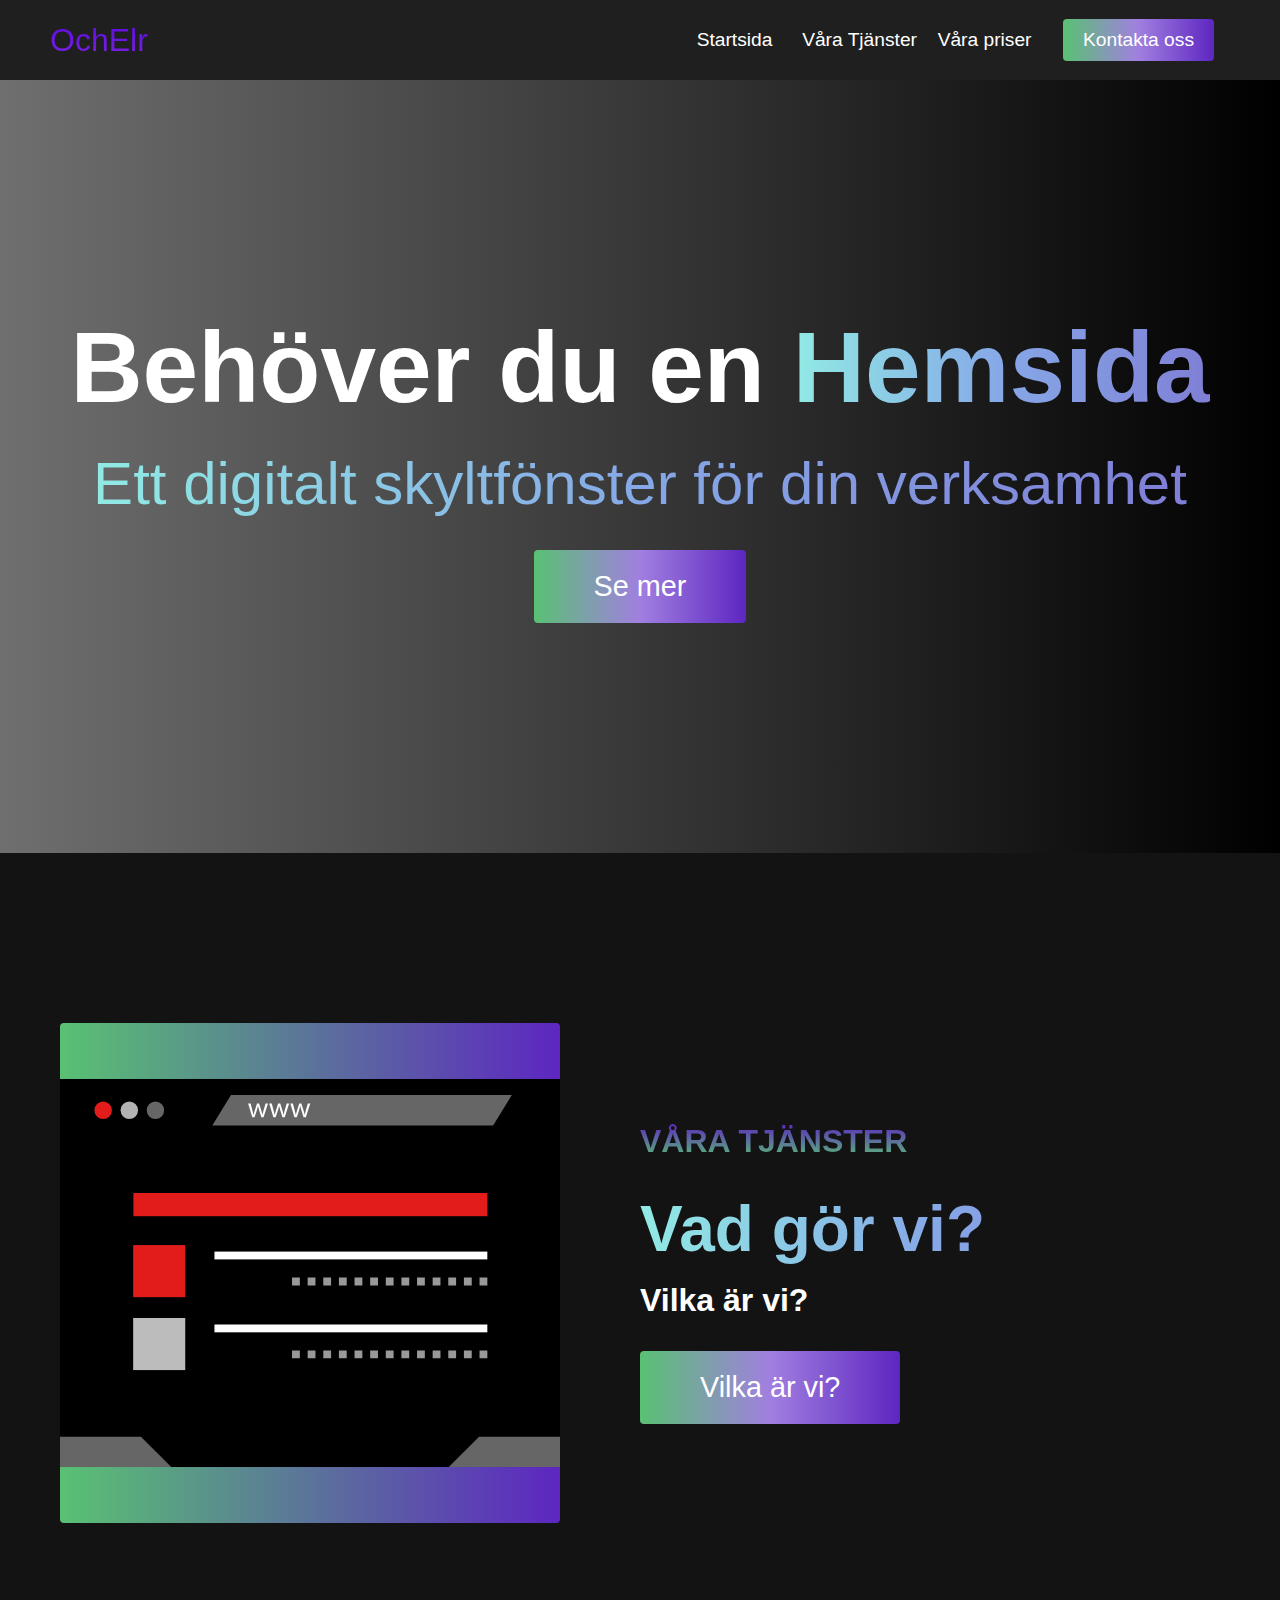
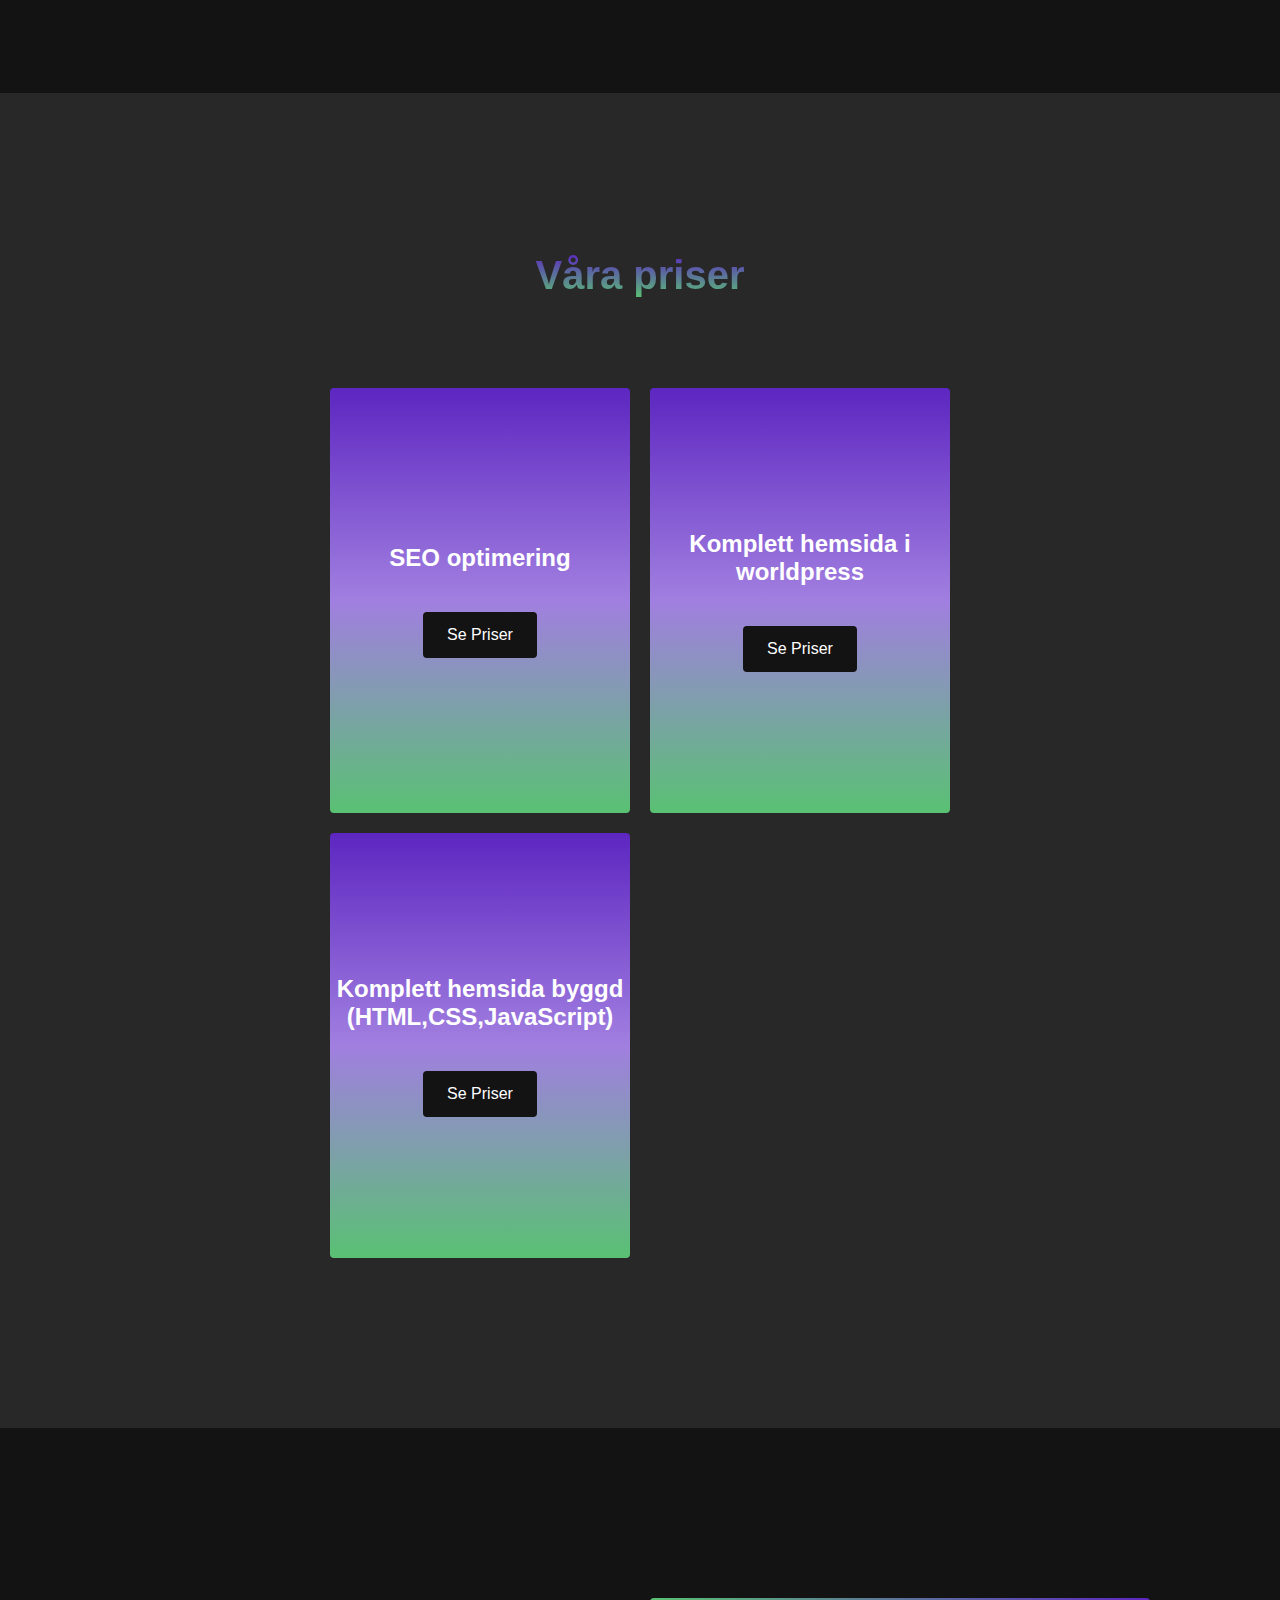
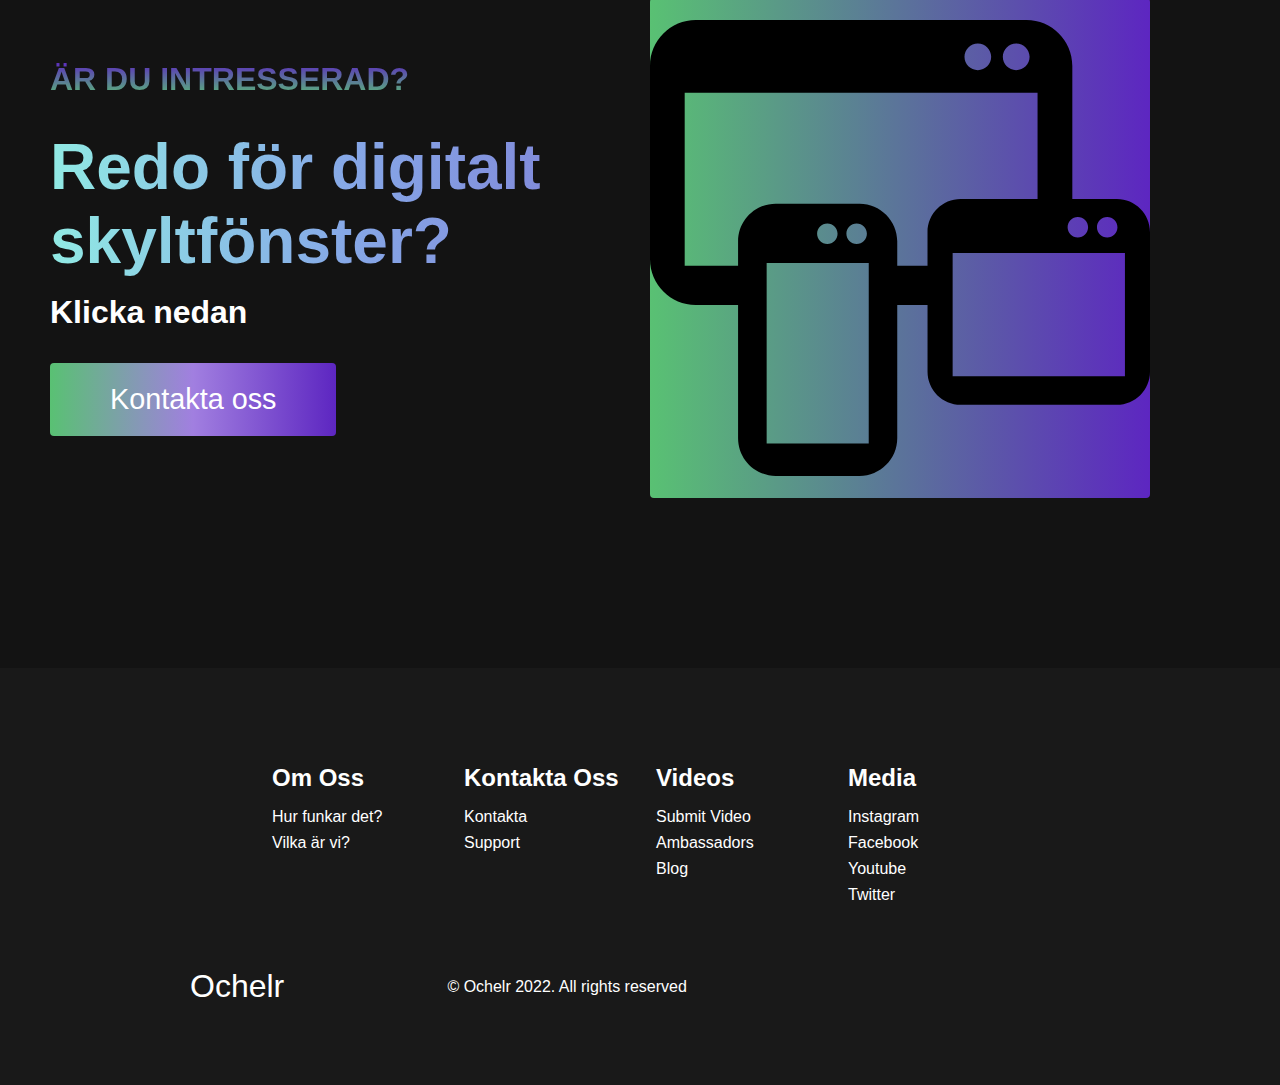
==== commit 62f68ab7: "hugyhugy" ====
--- a/index.html
+++ b/index.html
@@ -62,10 +62,10 @@
                 <div class="main_img_card"> <img src="web-ui-svgrepo-com.svg"/></div>
             </div>
             <div class="main_content">
-                <h1>Vad gör vi? </h1>
-                <h2>Vi bygger din Hemsida</h2>
-                <p></p>
-                <button class="main_btn"><a href="#kontakta">Vilka är vi?</a></button>
+                <h1>Våra tjänster </h1>
+                <h2>Vad gör vi?</h2>
+                <p>Vilka är vi?</p>
+                <button class="main_btn"><a href="./omoss/omoss.html">Vilka är vi?</a></button>
             </div>
         </div>
     </div>
@@ -78,22 +78,22 @@
 
             <div class="priser_card">
                 <h2>SEO optimering</h2>
-                <p>2500kr +moms</p>
-                <div class="priser_btn"><a href="./priser/priser.html"><button>Se Priser</button></div></a>
+                <p></p>
+                <div class="priser_btn"><a href="./omoss/priser.html"><button>Se Priser</button></div></a>
             </div>
 
 
             <div class="priser_card">
                 <h2>Komplett hemsida i worldpress</h2>
-                <p>5000kr +moms</p>
-                <div class="priser_btn"><button>Se Priser</button></div>
+                <p></p>
+                <div class="priser_btn"><a href="./omoss/priser.html"><button>Se Priser</button></div></a>
             </div>
 
 
             <div class="priser_card">
                 <h2>Komplett hemsida byggd (HTML,CSS,JavaScript)</h2>
-                <p>25 000kr +moms</p>
-                <div class="priser_btn"><button> Se Priser</button></div>
+                <p></p>
+                <div class="priser_btn"><a href="./omoss/priser.html"><button>Se Priser</button></div></a>
             </div>
 
 
